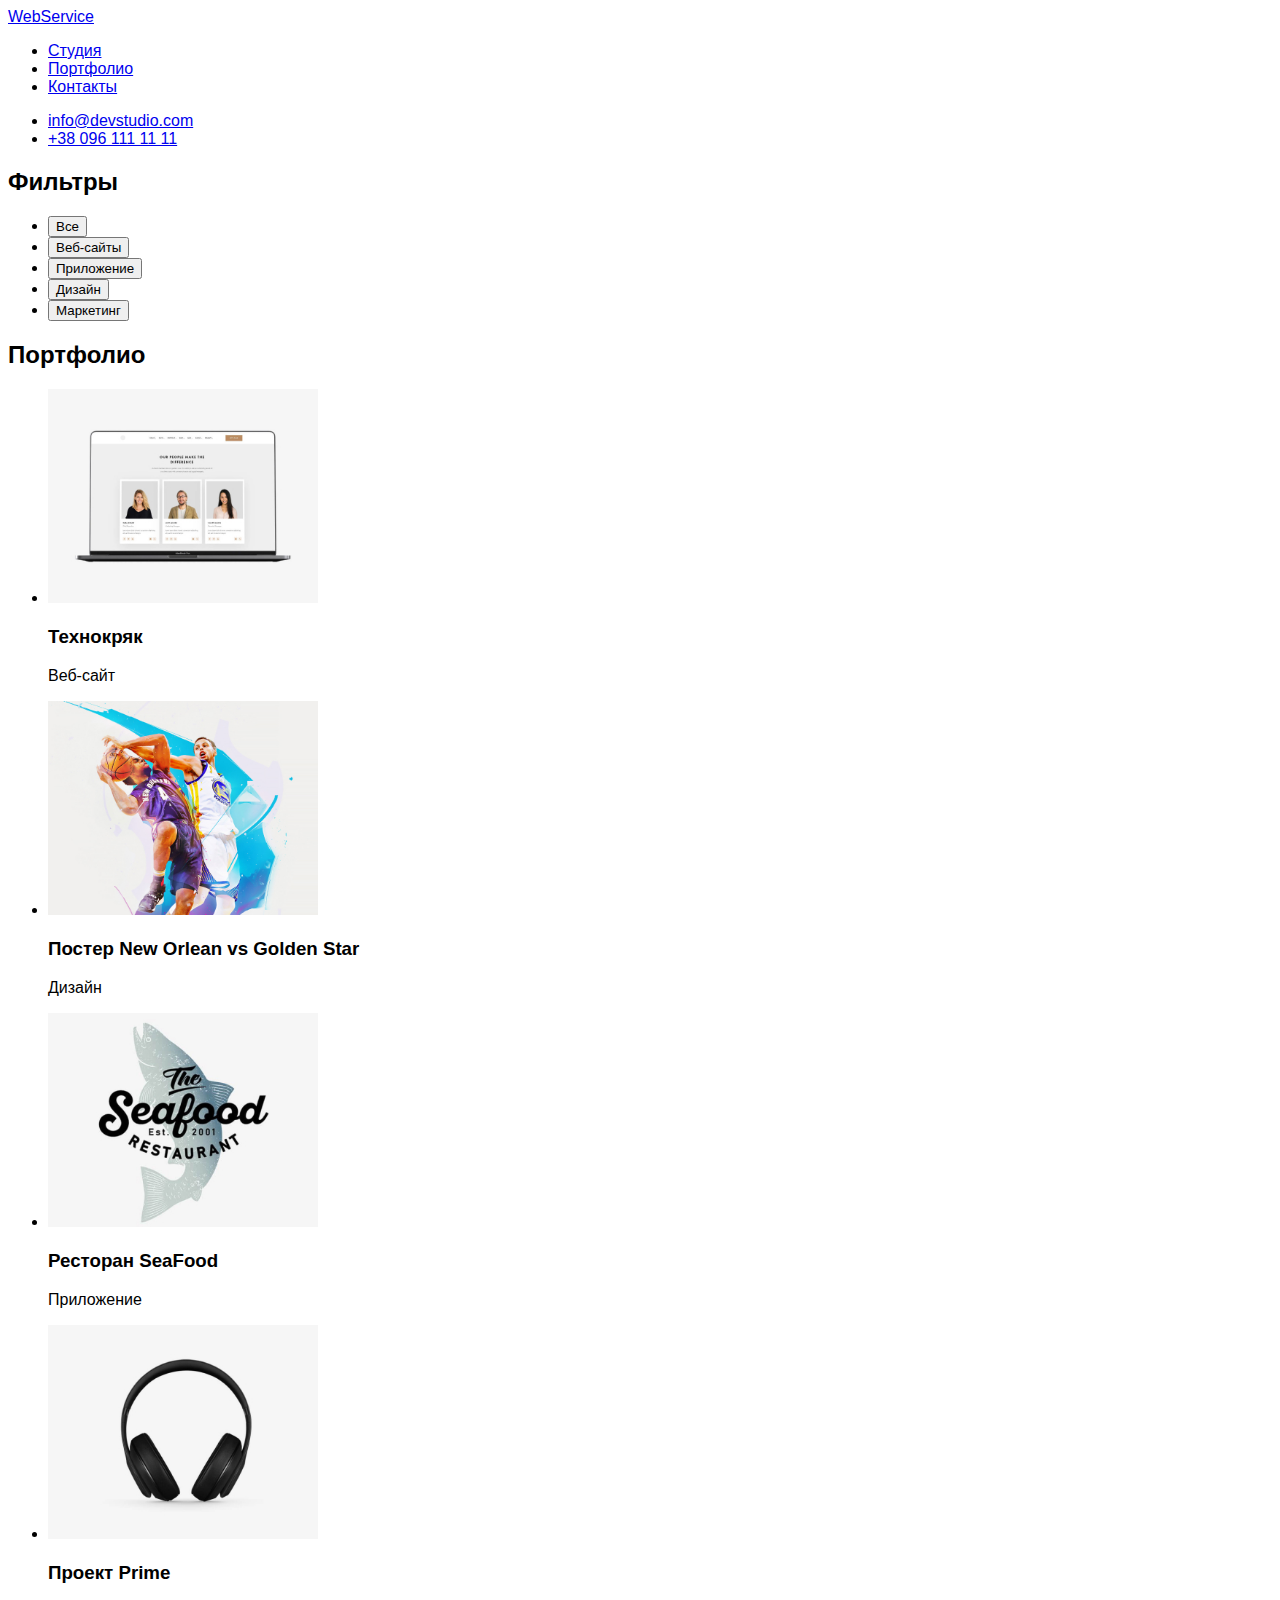
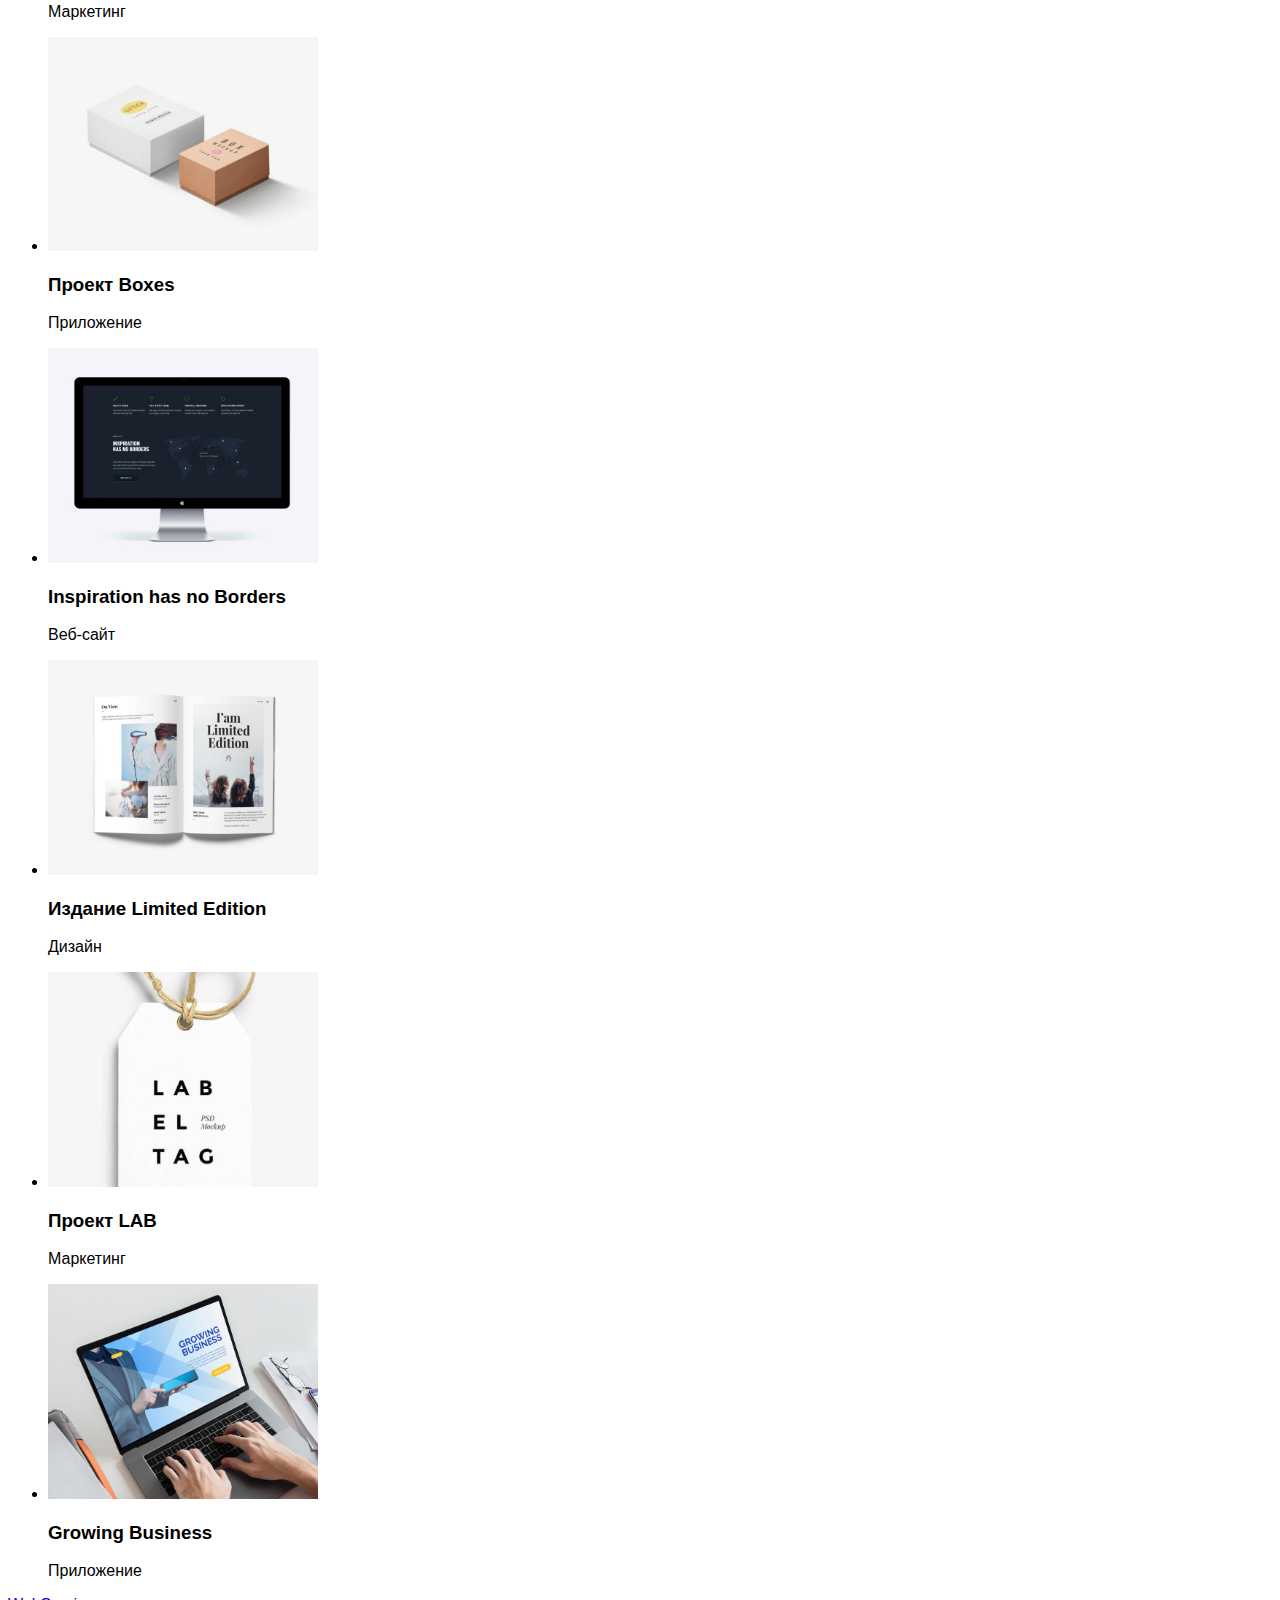
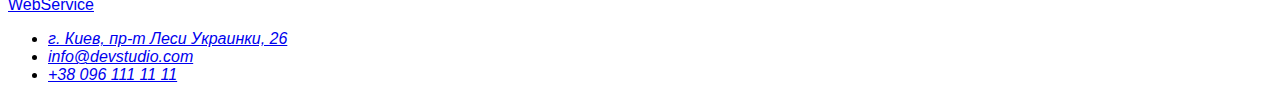
==== portfolio.html @ 091222be "goit-markup-hw-02" ====
<!DOCTYPE html>
<html lang="ru">
<head>
    <meta charset="UTF-8">
    <meta http-equiv="X-UA-Compatible" content="IE=edge">
    <meta name="viewport" content="width=device-width, initial-scale=1.0">
    <title>portfolio</title>
    <link rel="stylesheet" href="./css/styles.css"/>
</head>
<body>
    <!-- Шапка -->
    <header>
      <nav>
        <a href="./index.html">WebService</a>

        <ul>
          <li><a href="#studio">Студия</a></li>
          <li><a href="#portfolio">Портфолио</a></li>
          <li><a href="#contacts">Контакты</a></li>
        </ul>
      </nav>

      <ul>
        <li><a href="mailto:info@devstudio.com">info@devstudio.com</a></li>
        <li><a href="tel:+380961111111">+38 096 111 11 11</a></li>
      </ul>
    </header>

    <main>
        <!-- Портфолио -->
      <section id="portfolio">
          <h2>Фильтры</h2>
          <ul>
              <li>
                  <button type="button">Все</button>
              </li>
              <li>
                  <button type="button">Веб-сайты</button>
              </li>
              <li>
                  <button type="button">Приложение</button>
              </li>
              <li>
                  <button type="button">Дизайн</button>
              </li>
              <li>
                  <button type="button">Маркетинг</button>
              </li>
          </ul>

          <h2>Портфолио</h2>
          <ul>
              <li>
                  <img src="/images/Технокряк.jpeg" alt="Технокряк" width="270"/>
                  <h3>Технокряк</h3>
                  <p class="portfolio">Веб-сайт</p>
              </li>
              <li>
                  <img src="/images/Постер.jpeg" alt="Постер New Orlean" width="270"/>
                  <h3>Постер New Orlean vs Golden Star</h3>
                  <p class="portfolio">Дизайн</p>
              </li>
              <li>
                  <img src="/images/Ресторан SeaFood.jpeg" alt="Ресторан SeaFood" width="270"/>
                  <h3>Ресторан SeaFood</h3>
                  <p class="portfolio">Приложение</p>
              </li>
              <li>
                  <img src="/images/Проект Prime.jpeg" alt="Проект Prime" width="270"/>
                  <h3>Проект Prime</h3>
                  <p class="portfolio">Маркетинг</p>
              </li>
              <li>
                  <img src="/images/Проект Boxes.jpeg" alt="Проект Boxes" width="270"/>
                  <h3>Проект Boxes</h3>
                  <p class="portfolio">Приложение</p>
              </li>
               <li>
                  <img src="/images/Inspiration.jpeg" alt="Inspiration has no Borders" width="270"/>
                  <h3>Inspiration has no Borders</h3>
                  <p class="portfolio">Веб-сайт</p>
              </li>
              <li>
                  <img src="/images/Издание.jpeg" alt="Издание Limited Edition" width="270"/>
                  <h3>Издание Limited Edition</h3>
                  <p class="portfolio">Дизайн</p>
              </li>
              <li>
                  <img src="/images/Проект LAB.jpeg" alt="Проект LAB" width="270"/>
                  <h3>Проект LAB</h3>
                  <p class="portfolio">Маркетинг</p>
              </li>
              <li>
                  <img src="/images/Growing Business.jpeg" alt="Growing Business" width="270"/>
                  <h3>Growing Business</h3>
                  <p class="portfolio">Приложение</p>
              </li>
          </ul>

    </main>

    <!-- Подвал -->
    <footer id="contacts">
      <a href="./index.html">WebService</a>
      <address>
        <ul>
          <li>
            <a
              href="https://goo.gl/maps/5azawp8W9U6VJMKm9"
              target="_blank"
              rel="noopener noreferrer"
              >г. Киев, пр-т Леси Украинки, 26</a
            >
          </li>
          <li><a href="mailto:info@devstudio.com">info@devstudio.com</a></li>
          <li><a href="tel:+380961111111">+38 096 111 11 11</a></li>
        </ul>
      </address>
    </footer>
</body>
</html>
---- css/styles.css ----
body {
    background-color: white;
    font-family: 'Roboto', sans-serif;
    font-style: normal;
}


.navigation {
    position: absolute;
    width: 1600px;
    height: 80px;
    left: 0px;
    top: 0px;
    background: #FFFFFF;
}

.logo {
    font-family: 'Raleway';
    font-style: normal;
    font-weight: 700;
    font-size: 26px;
    line-height: 31px;
    letter-spacing: 0.03em;
    text-decoration: none;
    
    color: #2196F3
}

.accent {
    color: #212121;
}

.logo-position {
    position: absolute;
    width: 145px;
    height: 31px;
    left: 215px;
    top: 24px;
}



.page-header {
    position: absolute;
    width: 1600px;
    height: 600px;
    left: 0px;
    top: 80px;
    background: #2F303A;
}

.page-header h1 {
    font-family: 'Roboto';
    font-weight: 900;
    font-size: 44px;
    line-height: 60px;
    letter-spacing: 0.06em;
    text-align: center;
    color: #FFFFFF;
}

.site-nav a {
    color: #212121;
}

.site-nav a:hover,
.site-nav a:focus {
    color: #2196F3;
}

.contacts-nav {
    color: #757575;
}

.contacts-nav:hover,
.contacts-nav:focus {
    color: #2196F3;
}
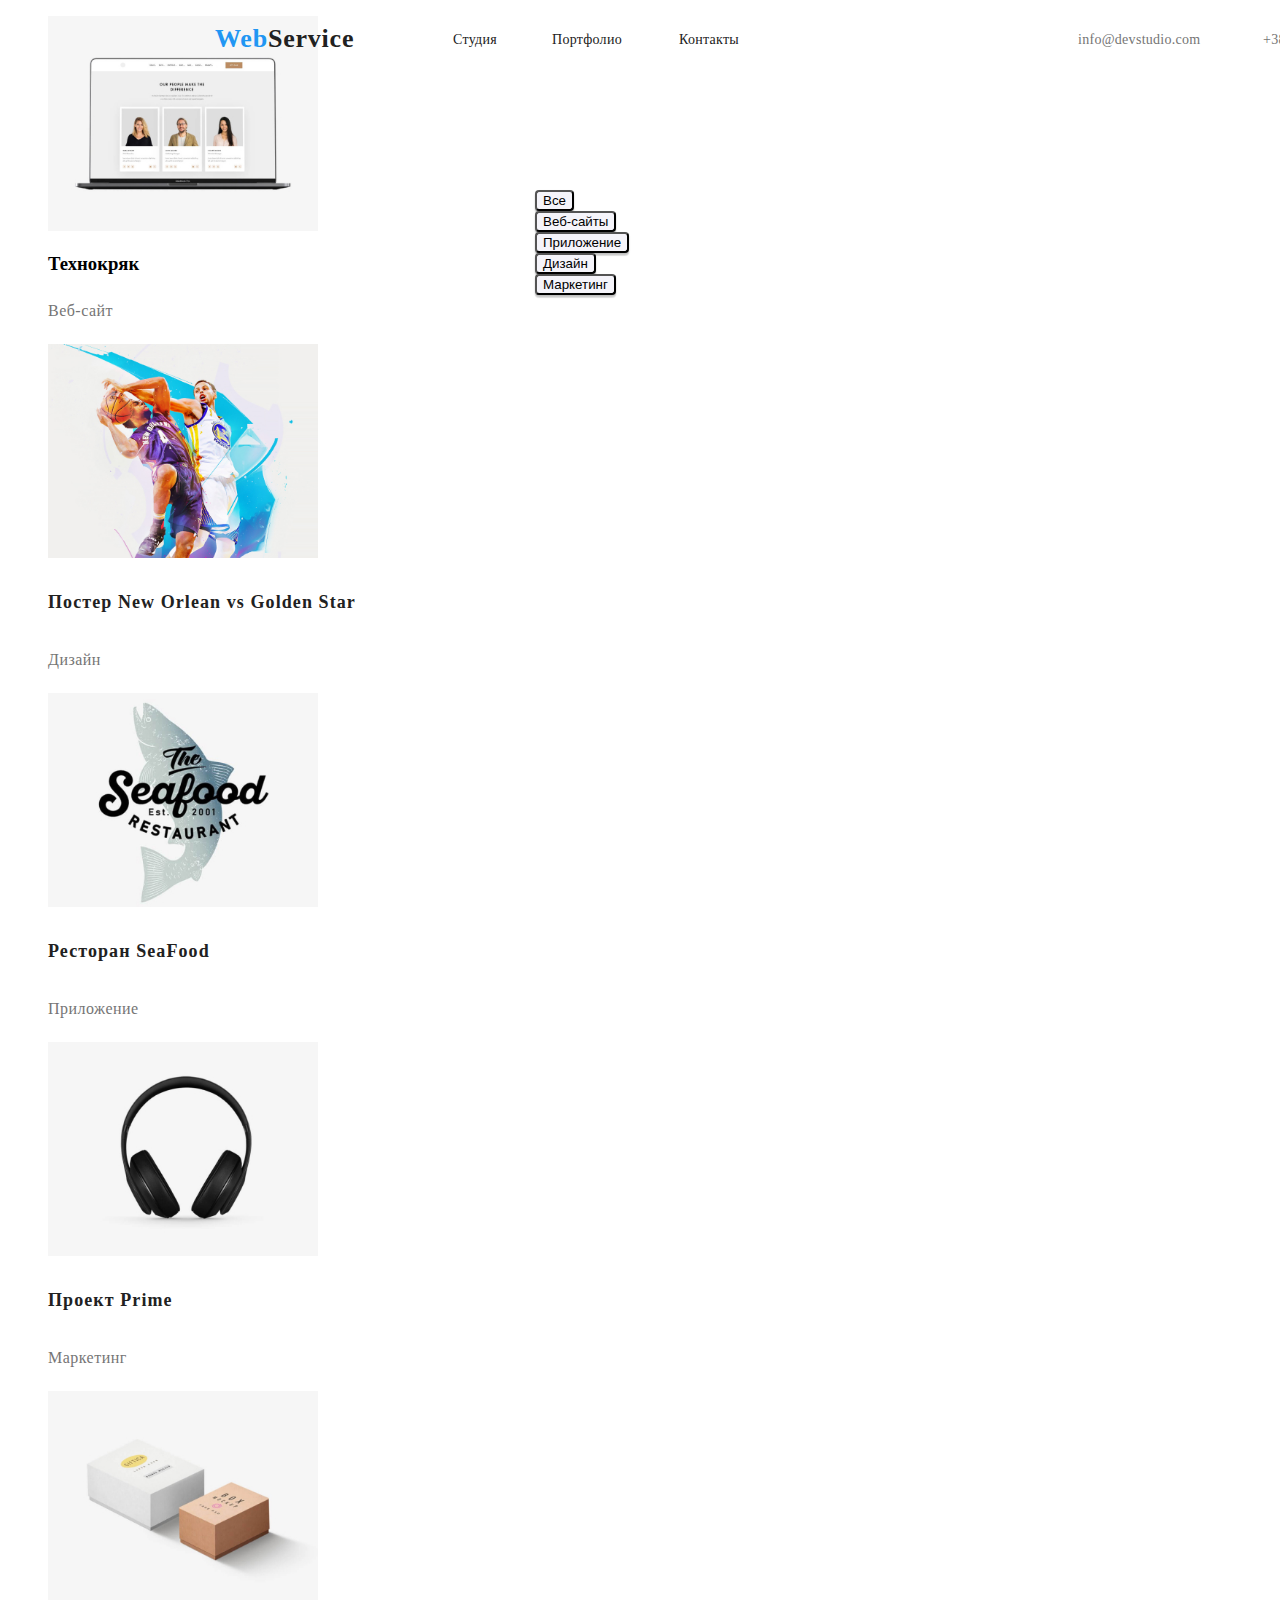
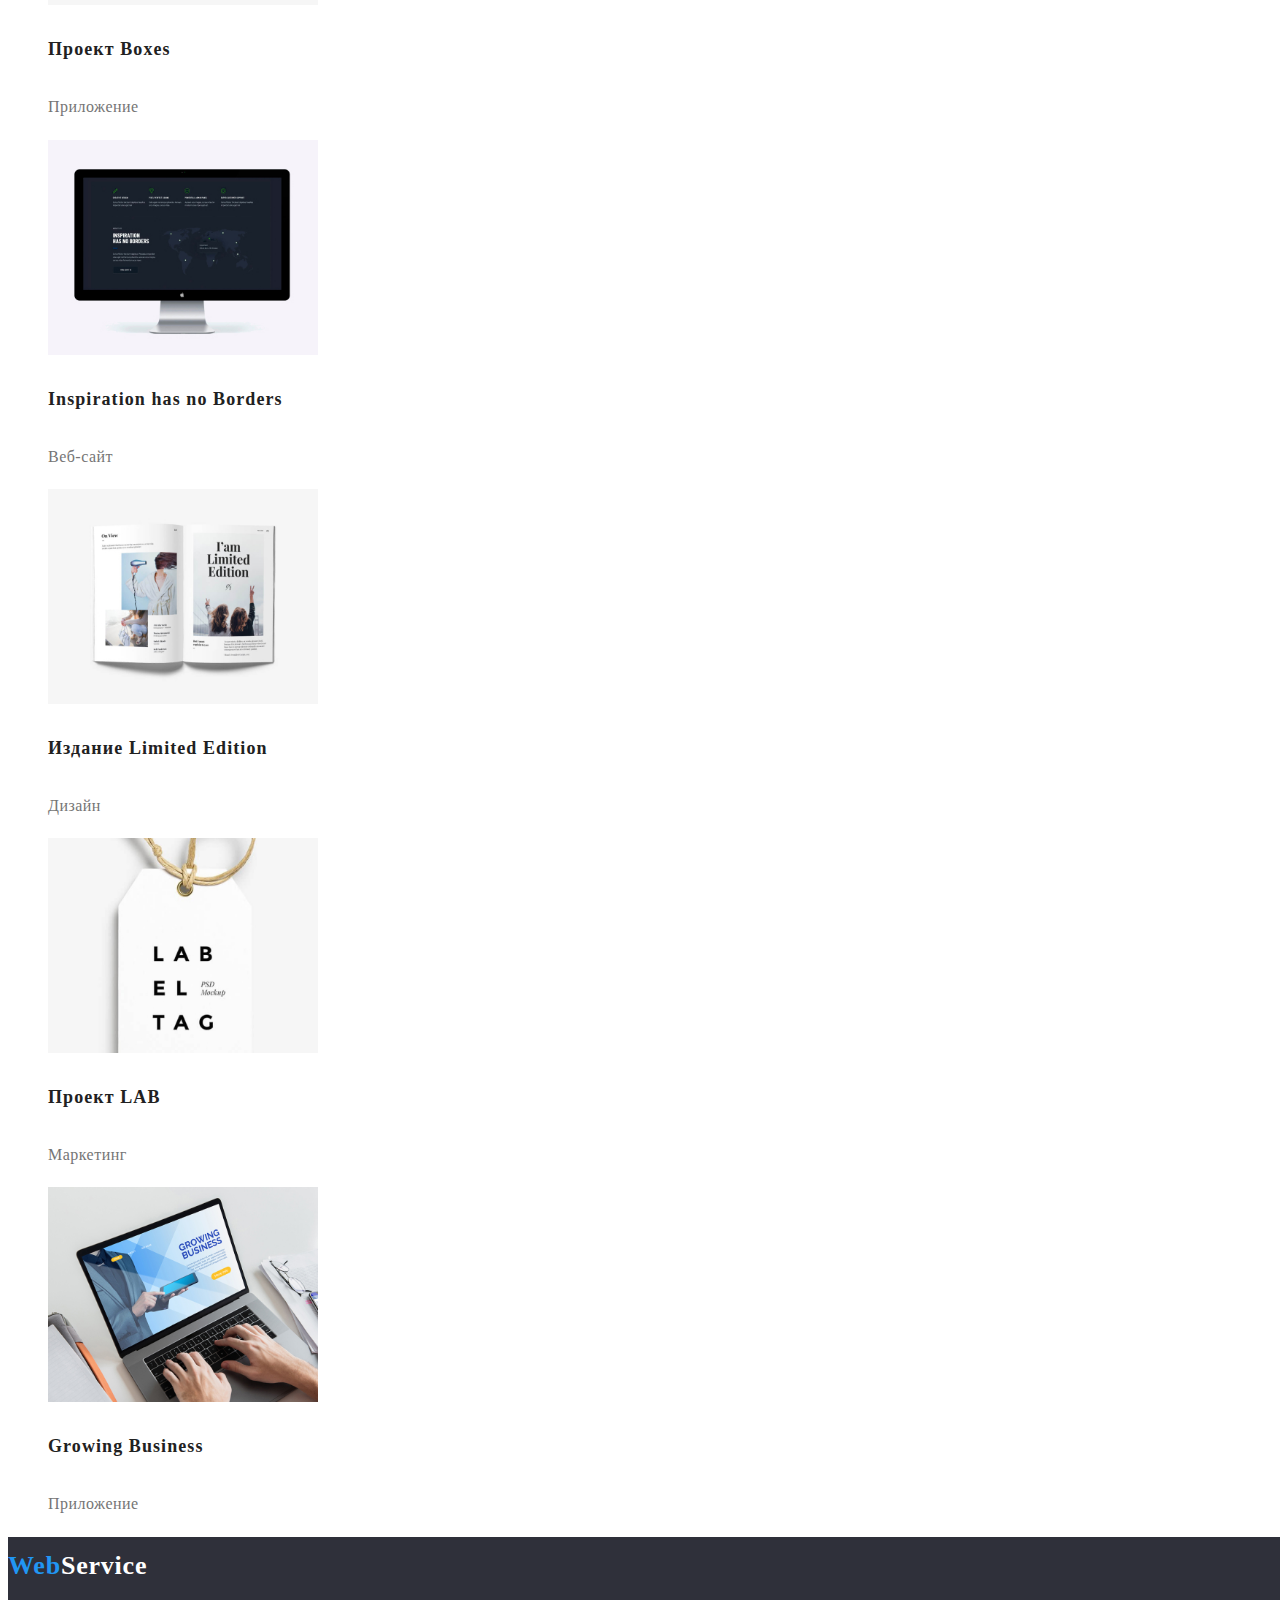
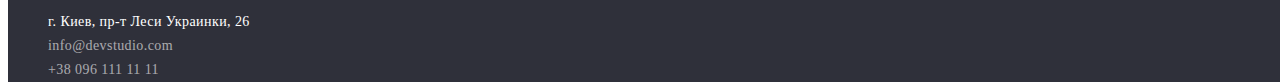
==== commit 7d559e73: "goit-markup-hw-02" ====
--- a/portfolio.html
+++ b/portfolio.html
@@ -5,46 +5,46 @@
     <meta http-equiv="X-UA-Compatible" content="IE=edge">
     <meta name="viewport" content="width=device-width, initial-scale=1.0">
     <title>portfolio</title>
-    <link rel="stylesheet" href="./css/styles.css"/>
+    <link rel="stylesheet" href="./css/portfolio.css"/>
 </head>
 <body>
     <!-- Шапка -->
     <header>
       <nav>
-        <a href="./index.html">WebService</a>
+        <a class="logo logo-position" href="./index.html">Web<span class="accent">Service</span></a>
 
-        <ul>
-          <li><a href="#studio">Студия</a></li>
-          <li><a href="#portfolio">Портфолио</a></li>
-          <li><a href="#contacts">Контакты</a></li>
+       <ul class="menu-nav">
+          <li><a class="menu-link link-1" href="#studio">Студия</a></li>
+          <li><a class="menu-link link-2" href="./portfolio.html">Портфолио</a></li>
+          <li><a class="menu-link link-3" href="#contacts">Контакты</a></li>
         </ul>
       </nav>
 
-      <ul>
-        <li><a href="mailto:info@devstudio.com">info@devstudio.com</a></li>
-        <li><a href="tel:+380961111111">+38 096 111 11 11</a></li>
+      <ul class="contacts-nav">
+        <li><a class="contacts-link mail-link" href="mailto:info@devstudio.com">info@devstudio.com</a></li>
+        <li><a class="contacts-link tel-link" href="tel:+380961111111">+38 096 111 11 11</a></li>
       </ul>
     </header>
 
     <main>
         <!-- Портфолио -->
-      <section id="portfolio">
+      <section class="portfolio" id="portfolio">
           <h2>Фильтры</h2>
-          <ul>
+          <ul class="filters">
               <li>
-                  <button type="button">Все</button>
+                  <button class="btn" type="button"><span class="btn-text">Все</span></button>
               </li>
               <li>
-                  <button type="button">Веб-сайты</button>
+                  <button class="btn" type="button">Веб-сайты</button>
               </li>
               <li>
-                  <button type="button">Приложение</button>
+                  <button class="btn" type="button">Приложение</button>
               </li>
               <li>
-                  <button type="button">Дизайн</button>
+                  <button class="btn" type="button">Дизайн</button>
               </li>
               <li>
-                  <button type="button">Маркетинг</button>
+                  <button class="btn" type="button">Маркетинг</button>
               </li>
           </ul>
 
@@ -53,67 +53,67 @@
               <li>
                   <img src="/images/Технокряк.jpeg" alt="Технокряк" width="270"/>
                   <h3>Технокряк</h3>
-                  <p class="portfolio">Веб-сайт</p>
+                  <p class="project-p">Веб-сайт</p>
               </li>
               <li>
                   <img src="/images/Постер.jpeg" alt="Постер New Orlean" width="270"/>
-                  <h3>Постер New Orlean vs Golden Star</h3>
-                  <p class="portfolio">Дизайн</p>
+                  <h3 class="project-h3">Постер New Orlean vs Golden Star</h3>
+                  <p class="project-p">Дизайн</p>
               </li>
               <li>
                   <img src="/images/Ресторан SeaFood.jpeg" alt="Ресторан SeaFood" width="270"/>
-                  <h3>Ресторан SeaFood</h3>
-                  <p class="portfolio">Приложение</p>
+                  <h3 class="project-h3">Ресторан SeaFood</h3>
+                  <p class="project-p">Приложение</p>
               </li>
               <li>
                   <img src="/images/Проект Prime.jpeg" alt="Проект Prime" width="270"/>
-                  <h3>Проект Prime</h3>
-                  <p class="portfolio">Маркетинг</p>
+                  <h3 class="project-h3">Проект Prime</h3>
+                  <p class="project-p">Маркетинг</p>
               </li>
               <li>
                   <img src="/images/Проект Boxes.jpeg" alt="Проект Boxes" width="270"/>
-                  <h3>Проект Boxes</h3>
-                  <p class="portfolio">Приложение</p>
+                  <h3 class="project-h3">Проект Boxes</h3>
+                  <p class="project-p">Приложение</p>
               </li>
                <li>
                   <img src="/images/Inspiration.jpeg" alt="Inspiration has no Borders" width="270"/>
-                  <h3>Inspiration has no Borders</h3>
-                  <p class="portfolio">Веб-сайт</p>
+                  <h3 class="project-h3">Inspiration has no Borders</h3>
+                  <p class="project-p">Веб-сайт</p>
               </li>
               <li>
                   <img src="/images/Издание.jpeg" alt="Издание Limited Edition" width="270"/>
-                  <h3>Издание Limited Edition</h3>
-                  <p class="portfolio">Дизайн</p>
+                  <h3 class="project-h3">Издание Limited Edition</h3>
+                  <p class="project-p">Дизайн</p>
               </li>
               <li>
                   <img src="/images/Проект LAB.jpeg" alt="Проект LAB" width="270"/>
-                  <h3>Проект LAB</h3>
-                  <p class="portfolio">Маркетинг</p>
+                  <h3 class="project-h3">Проект LAB</h3>
+                  <p class="project-p">Маркетинг</p>
               </li>
               <li>
                   <img src="/images/Growing Business.jpeg" alt="Growing Business" width="270"/>
-                  <h3>Growing Business</h3>
-                  <p class="portfolio">Приложение</p>
+                  <h3 class="project-h3">Growing Business</h3>
+                  <p class="project-p">Приложение</p>
               </li>
           </ul>
 
     </main>
 
     <!-- Подвал -->
-    <footer id="contacts">
-      <a href="./index.html">WebService</a>
+    <footer id="contacts" class="footer">
+      <a class="logo" href="./index.html">Web<span>Service</span></a>
       <address>
         <ul>
           <li>
-            <a
+            <a class="address"
               href="https://goo.gl/maps/5azawp8W9U6VJMKm9"
               target="_blank"
               rel="noopener noreferrer"
               >г. Киев, пр-т Леси Украинки, 26</a
             >
           </li>
-          <li><a href="mailto:info@devstudio.com">info@devstudio.com</a></li>
-          <li><a href="tel:+380961111111">+38 096 111 11 11</a></li>
+          <li><a class="contacts-footer" href="mailto:info@devstudio.com">info@devstudio.com</a></li>
+          <li><a class="contacts-footer" href="tel:+380961111111">+38 096 111 11 11</a></li>
         </ul>
       </address>
     </footer>
--- a/css/portfolio.css
+++ b/css/portfolio.css
@@ -0,0 +1,204 @@
+:root {
+    position: relative;
+    width: 1600px;
+    height: 1880px;
+    
+    background: #FFFFFF;
+}
+
+.logo-position {
+    position: absolute;
+    width: 145px;
+    height: 31px;
+    left: 215px;
+    top: 10px;
+}
+
+
+.logo {
+    font-family: 'Raleway';
+    font-style: normal;
+    font-weight: 700;
+    font-size: 26px;
+    line-height: 2.21;
+    letter-spacing: 0.03em;
+    text-decoration: none;
+
+    color: #2196F3
+}
+
+.accent {
+    color: #212121;
+}
+
+.menu-nav a:hover,
+.menu-nav a:focus {
+    color: #2196F3;
+}
+
+.menu-link {
+    font-family: 'Roboto';
+    font-style: bold;
+    font-weight: 500;
+    font-size: 14px;
+    line-height: 1.14;
+    letter-spacing: 0.02em;
+    text-decoration: none;
+
+    color: #212121;
+}
+
+.link-1 {
+    position: absolute;
+    width: 49px;
+    height: 16px;
+    left: 453px;
+    top: 32px;
+}
+
+.link-2 {
+    position: absolute;
+    width: 77px;
+    height: 16px;
+    left: 552px;
+    top: 32px;
+}
+
+.link-3 {
+    position: absolute;
+    width: 68px;
+    height: 16px;
+    left: 679px;
+    top: 32px;
+}
+
+.contacts-link {
+    font-family: 'Roboto';
+    font-style: normal;
+    font-weight: 500;
+    font-size: 14px;
+    line-height: 1.14;
+    letter-spacing: 0.02em;
+    text-decoration: none;
+    color: #757575;
+}
+
+.contacts-link:hover,
+.contacts-link:focus {
+    color: #2196F3;
+}
+
+.mail-link {
+    position: absolute;
+    width: 135px;
+    height: 16px;
+    left: 1078px;
+    top: 32px;
+}
+
+.tel-link {
+    position: absolute;
+    width: 122px;
+    height: 16px;
+    left: 1263px;
+    top: 32px;
+}
+
+.portfolio h2 {
+    display: none;
+}
+
+.filters {
+    position: absolute;
+    width: 611px;
+    height: 54px;
+    left: 495px;
+    top: 174px;
+}
+
+.btn {
+    background: #F5F4FA;
+    
+    box-shadow: 0px 3px 1px rgba(0, 0, 0, 0.1),
+    0px 1px 2px rgba(0, 0, 0, 0.08),
+    0px 2px 2px rgba(0, 0, 0, 0.12);
+    border-radius: 4px;
+    cursor: pointer;
+    
+}
+
+.btn:active,
+.btn:focus {
+    color: #2196F3;
+}
+
+.project-h3 {
+    font-family: 'Roboto';
+    font-style: normal;
+    font-weight: 700;
+    font-size: 18px;
+    line-height: 2.5;
+    letter-spacing: 0.06em;
+    
+    color: #212121;
+}
+
+.project-p {
+    font-family: 'Roboto';
+    font-style: normal;
+    font-weight: 400;
+    font-size: 16px;
+    line-height: 2.1;
+    letter-spacing: 0.03em;
+    
+    color: #757575;
+}
+
+.footer {
+    background: #2F303A;
+}
+
+.footer span {
+    color: #FFFFFF;
+}
+
+.footer a {
+    text-decoration: none;
+}
+
+.address {
+    font-family: 'Roboto';
+    font-style: normal;
+    font-weight: 400;
+    font-size: 14px;
+    line-height: 24px;
+    letter-spacing: 0.03em;
+
+    color: #FFFFFF;
+}
+
+.mail-footer {
+    font-family: 'Roboto';
+    font-style: normal;
+    font-weight: 400;
+    font-size: 14px;
+    line-height: 24px;
+    letter-spacing: 0.03em;
+
+    color: rgba(255, 255, 255, 0.6);
+}
+
+.contacts-footer {
+    font-family: 'Roboto';
+    font-style: normal;
+    font-weight: 400;
+    font-size: 14px;
+    line-height: 24px;
+    letter-spacing: 0.03em;
+
+    color: rgba(255, 255, 255, 0.6);
+}
+
+li {
+    list-style-type: none;
+}